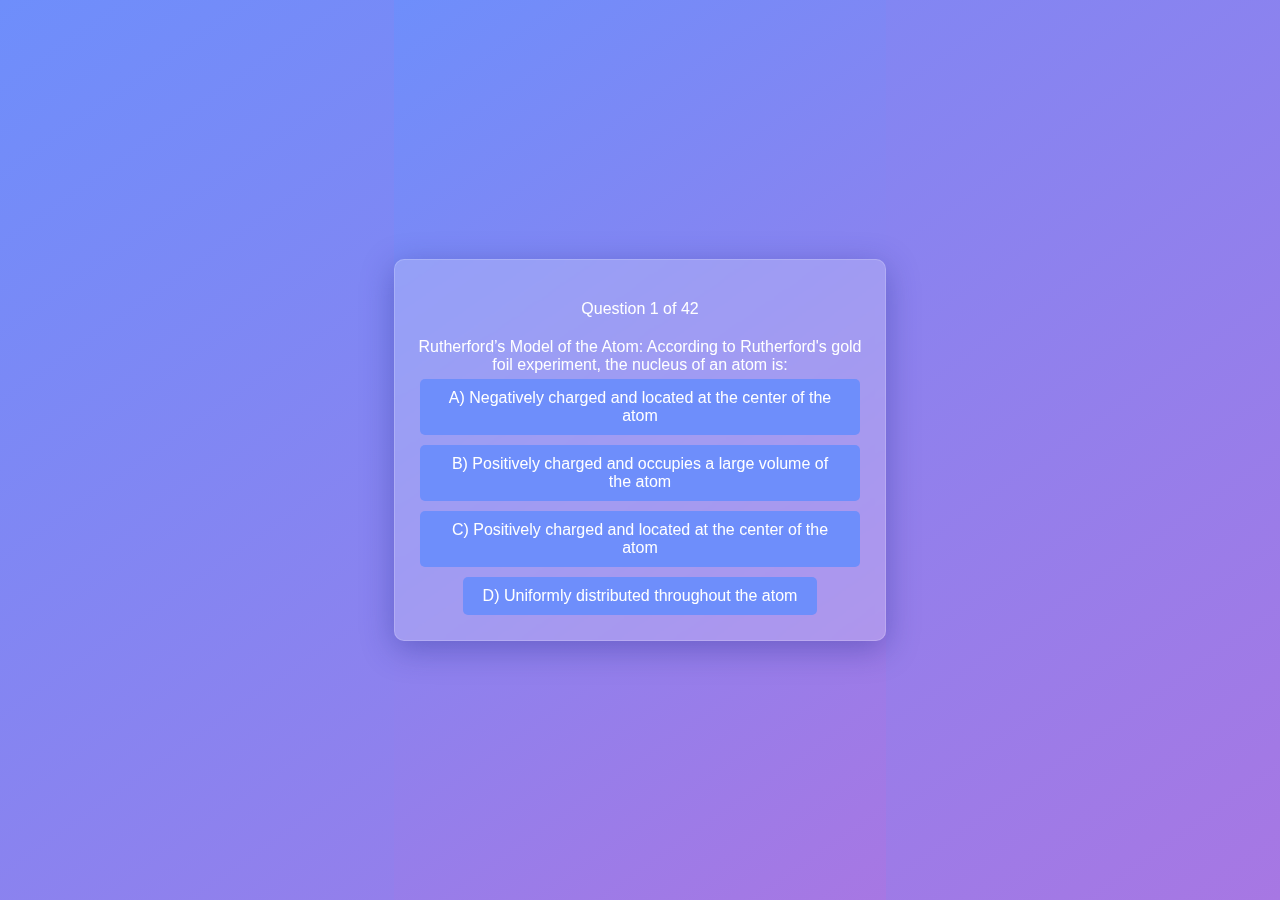
==== index.html @ 0fb8e7a4 "index.html" ====
<!DOCTYPE html>
<html lang="en">
<head>
    <meta charset="UTF-8">
    <meta name="viewport" content="width=device-width, initial-scale=1.0">
    <title>Multiple Choice Quiz</title>
    <link rel="stylesheet" href="style.css">
</head>
<body>

<div id="quiz-container">
    <div id="question-info">
        Question <span id="question-number"></span> of <span id="total-questions"></span>
    </div>
    <div id="question">Question will appear here</div>
    <div id="options"></div>
    <button id="back-btn" style="display:none;">Back</button>
    <button id="next-btn" style="display:none;">Next</button>
</div>

<script src="script.js"></script>
</body>
</html>
---- style.css ----
body, html {
    height: 100%;
    margin: 0;
    display: flex;
    justify-content: center;
    align-items: center;
    background: linear-gradient(145deg, #6e8efb, #a777e3);
    font-family: Arial, sans-serif;
}

#quiz-container {
    width: 450px;
    padding: 20px;
    text-align: center;
    background: rgba(255, 255, 255, 0.2);
    box-shadow: 0 8px 32px 0 rgba(31, 38, 135, 0.37);
    backdrop-filter: blur(4px);
    border-radius: 10px;
    border: 1px solid rgba(255, 255, 255, 0.18);
    color: #fff;
}

button {
    padding: 10px 20px;
    margin: 10px;
    border: none;
    border-radius: 5px;
    cursor: pointer;
    background-color: #6e8efb;
    color: white;
    font-size: 16px;
}

button:hover {
    background-color: #a777e3;
}

.correct {
    background-color: #4CAF50; /* Green */
}

.incorrect {
    background-color: #f44336; /* Red */
}

button.selected {
    border: 2px solid #fff;
}

#back-btn {
    display: none; /* Initially hidden */
}

#question-info {
    margin-bottom: 20px;
}

#quiz-container {
    position: relative;
    padding-top: 40px; /* Provide space for the quiz-status */

}

#quiz-status {
    position: absolute;
    top: 10px;
    right: 20px;
    font-size: 0.9em;
    color: #fff;
}

#options button {
    display: inline-block; /* Display options in a row */
    margin: 5px;
}

#options {
    text-align: center;
}
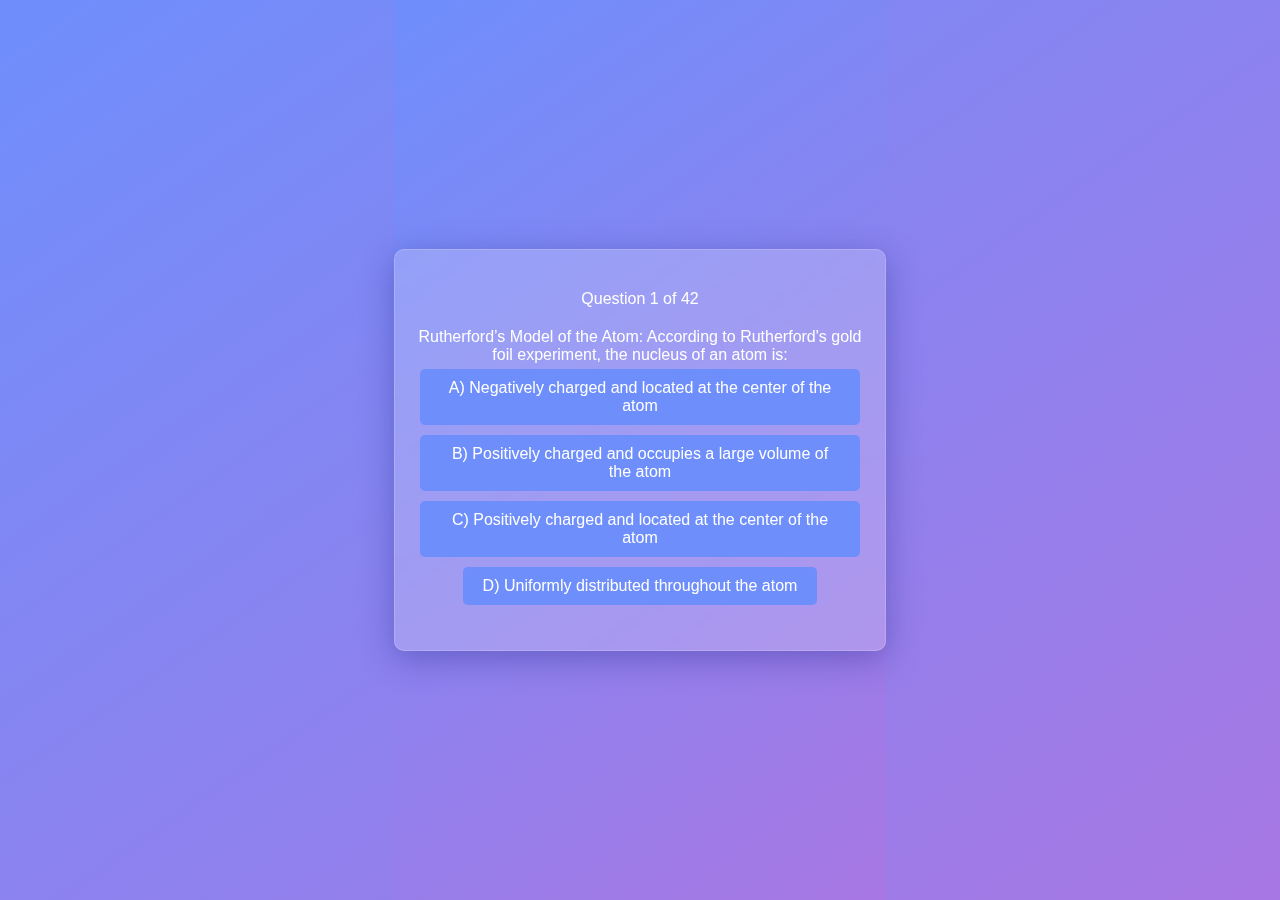
==== commit cce7630b: "commit" ====
--- a/index.html
+++ b/index.html
@@ -14,8 +14,10 @@
     </div>
     <div id="question">Question will appear here</div>
     <div id="options"></div>
-    <button id="back-btn" style="display:none;">Back</button>
-    <button id="next-btn" style="display:none;">Next</button>
+    <div id="navigation-buttons">
+        <button id="back-btn" style="display:none;">Back</button>
+        <button id="next-btn" style="display:none;">Next</button>
+    </div>
 </div>
 
 <script src="script.js"></script>
--- a/style.css
+++ b/style.css
@@ -78,3 +78,77 @@
     text-align: center;
 }
 
+/* Existing styles, with minor adjustments */
+body, html {
+    height: 100%;
+    margin: 0;
+    display: flex;
+    justify-content: center;
+    align-items: center;
+    background: linear-gradient(145deg, #6e8efb, #a777e3);
+    font-family: Arial, sans-serif;
+}
+
+#quiz-container {
+    width: 450px;
+    padding: 20px;
+    text-align: center;
+    background: rgba(255, 255, 255, 0.2);
+    box-shadow: 0 8px 32px 0 rgba(31, 38, 135, 0.37);
+    backdrop-filter: blur(4px);
+    border-radius: 10px;
+    border: 1px solid rgba(255, 255, 255, 0.18);
+    color: #fff;
+    position: relative;
+    padding-top: 40px; /* Adjusted */
+}
+
+#question-info {
+    margin-bottom: 20px;
+}
+
+/* New or updated styles */
+#navigation-buttons {
+    display: flex;
+    justify-content: space-between; /* This will align back to left and next to right */
+    margin-top: 20px;
+}
+
+#back-btn {
+    background-color: #2f2d2d; /* Red */
+    color: white;
+}
+
+#next-btn {
+    background-color: #2f2d2d; /* Green */
+    color: white;
+}
+
+button {
+    padding: 10px 20px;
+    border: none;
+    border-radius: 5px;
+    cursor: pointer;
+    font-size: 16px;
+}
+
+button:hover {
+    opacity: 0.8;
+}
+
+.correct {
+    background-color: #4CAF50; /* Green */
+}
+
+.incorrect {
+    background-color: #f44336; /* Red */
+}
+
+button.selected {
+    border: 2px solid #fff;
+}
+
+#options button {
+    display: inline-block;
+    margin: 5px;
+}
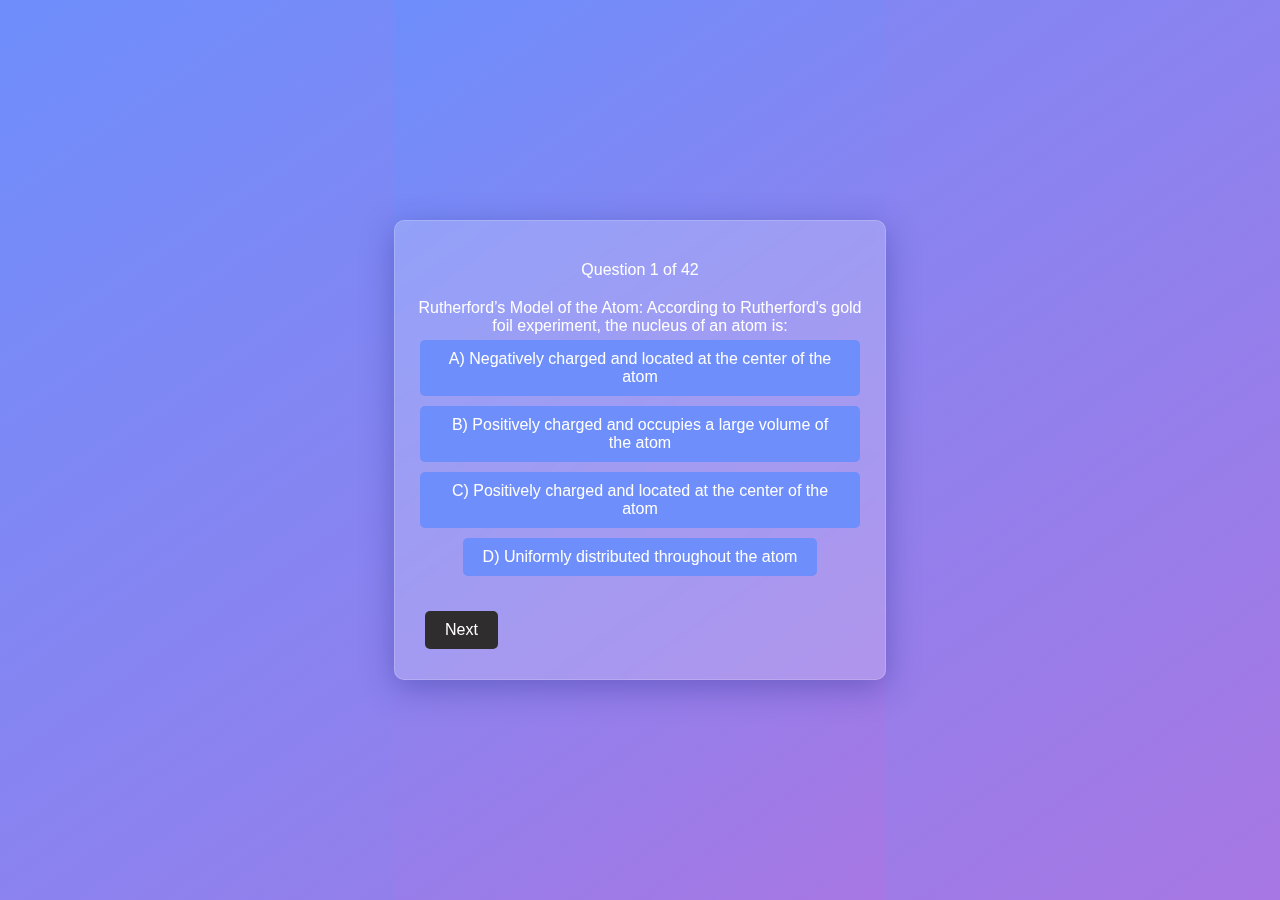
==== commit 35239238: "updated script" ====
--- a/index.html
+++ b/index.html
@@ -18,6 +18,10 @@
         <button id="back-btn" style="display:none;">Back</button>
         <button id="next-btn" style="display:none;">Next</button>
     </div>
+    <div id="score-container" style="display:none;">
+        <div id="score-message"></div>
+    </div>
+    
 </div>
 
 <script src="script.js"></script>
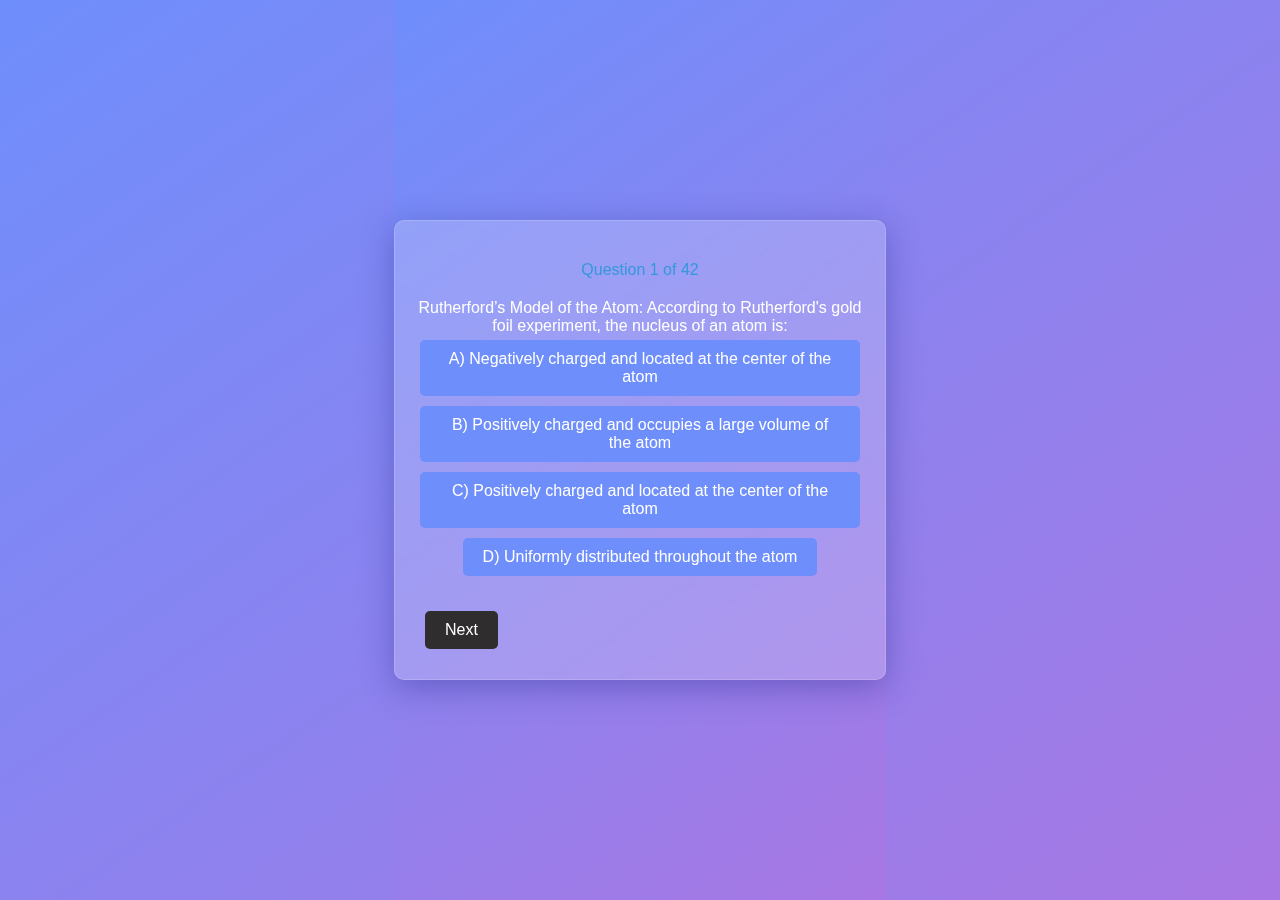
==== commit e7bf9441: "update" ====
--- a/index.html
+++ b/index.html
@@ -21,7 +21,8 @@
     <div id="score-container" style="display:none;">
         <div id="score-message"></div>
     </div>
-    
+    <button id="try-again-btn" style="display:none;">Try Again</button>
+
 </div>
 
 <script src="script.js"></script>
--- a/style.css
+++ b/style.css
@@ -152,3 +152,23 @@
     display: inline-block;
     margin: 5px;
 }
+#try-again-btn {
+    background-color: black; /* Button background color */
+    color: white; /* Button text color */
+    border: 1px solid white; /* Optional: adds a white border around the button */
+    font-size: 16px; /* Adjust font size as needed */
+    padding: 10px 20px; /* Padding inside the button */
+    margin-top: 20px; /* Space above the button */
+    cursor: pointer; /* Changes the mouse cursor to indicate the button is clickable */
+    display: block; /* Makes the button a block element */
+    margin-left: auto; /* Along with margin-right: auto and display: block, centers the button */
+    margin-right: auto;
+}
+
+#try-again-btn:hover {
+    background-color: grey; /* Changes the background color on hover for a visual feedback */
+}
+
+#question-info {
+    color: #3498db; /* Example: sets the text color to a shade of blue */
+}
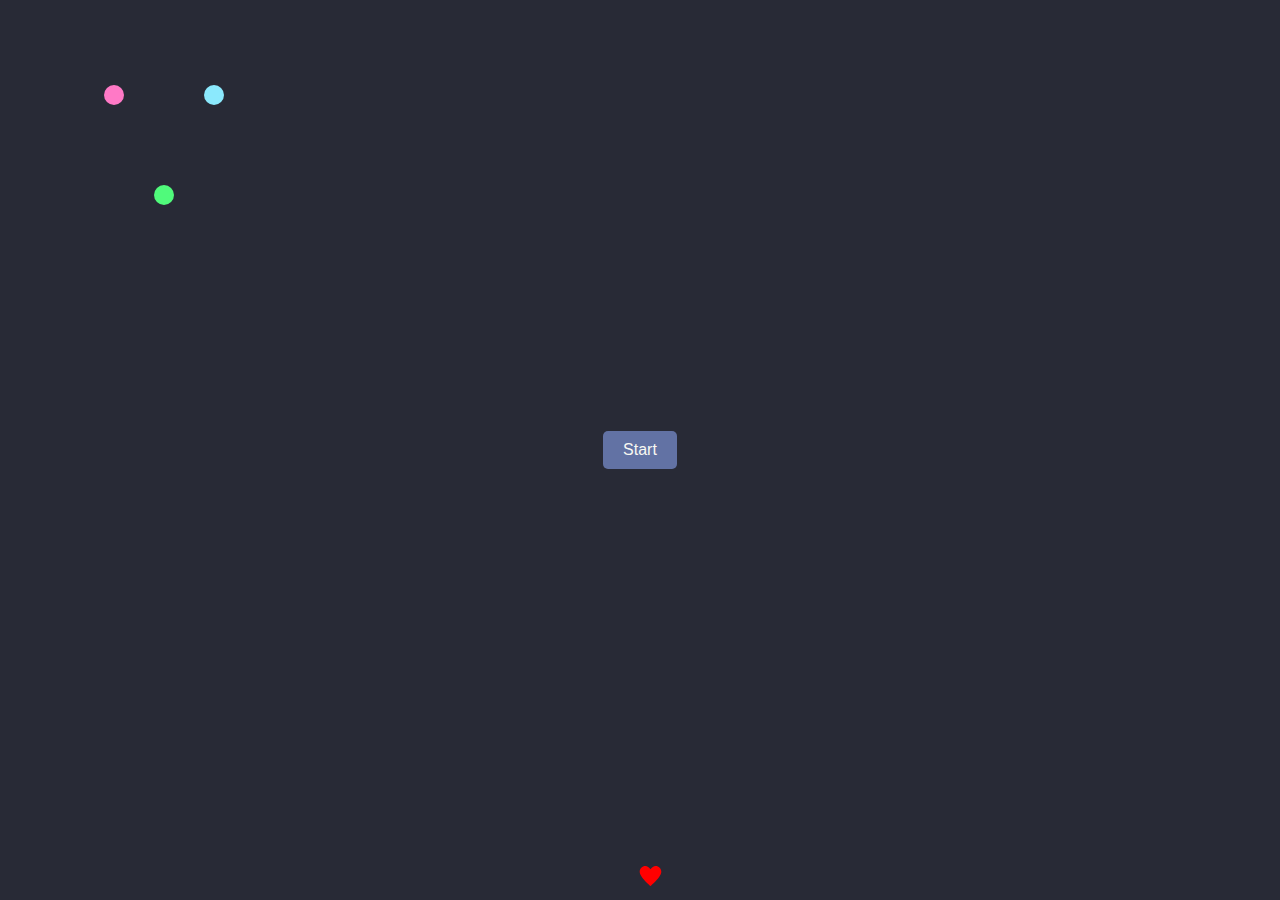
==== commit 8e474fb1: "update quiz" ====
--- a/index.html
+++ b/index.html
@@ -3,28 +3,35 @@
 <head>
     <meta charset="UTF-8">
     <meta name="viewport" content="width=device-width, initial-scale=1.0">
-    <title>Multiple Choice Quiz</title>
-    <link rel="stylesheet" href="style.css">
+    <title>Quiz Selection</title>
+    <link rel="stylesheet" href="style1.css">
+    <link href="https://fonts.googleapis.com/css2?family=Roboto:wght@400;500&display=swap" rel="stylesheet">
+
 </head>
 <body>
+    <div id="subject-container">
+        <button class="subject-btn" data-subject="physics">Start</button>
+        <!-- Add more subjects as needed -->
+    </div>
+    <div id="chapter-container" style="display:none;">
+        <!-- Chapters will be loaded here dynamically -->
+    </div>
+    <svg class="floating-svg" width="200" height="200" xmlns="http://www.w3.org/2000/svg">
+        <circle cx="50" cy="50" r="10" fill="#ff79c6"/>
+        <circle cx="150" cy="50" r="10" fill="#8be9fd"/>
+        <circle cx="100" cy="150" r="10" fill="#50fa7b"/>
+    </svg>
+    
+    <script src="https://cdnjs.cloudflare.com/ajax/libs/gsap/3.5.1/gsap.min.js"></script>
 
-<div id="quiz-container">
-    <div id="question-info">
-        Question <span id="question-number"></span> of <span id="total-questions"></span>
-    </div>
-    <div id="question">Question will appear here</div>
-    <div id="options"></div>
-    <div id="navigation-buttons">
-        <button id="back-btn" style="display:none;">Back</button>
-        <button id="next-btn" style="display:none;">Next</button>
-    </div>
-    <div id="score-container" style="display:none;">
-        <div id="score-message"></div>
-    </div>
-    <button id="try-again-btn" style="display:none;">Try Again</button>
 
-</div>
-
-<script src="script.js"></script>
+    <script src="script1.js"></script>
+    <footer>
+         <svg class="heart" viewBox="0 0 32 29.6">
+            <path d="M23.6,0C20.7,0,18,1.9,16,4.8C14,1.9,11.3,0,8.4,0C3.8,0,0,3.8,0,8.4c0,8.1,16,21.2,16,21.2S32,16.5,32,8.4
+            C32,3.8,28.2,0,23.6,0z"/>
+        </svg> 
+    </footer>
+    
 </body>
 </html>
--- a/style1.css
+++ b/style1.css
@@ -0,0 +1,73 @@
+body, html {
+    margin: 0;
+    padding: 0;
+    width: 100%;
+    height: 100%;
+    font-family: 'Arial', sans-serif;
+    background: #282a36;
+    color: #f8f8f2;
+    display: flex;
+    justify-content: center;
+    align-items: center;
+    flex-direction: column;
+}
+
+.subject-btn, .chapter-btn {
+    cursor: pointer;
+    background-color: #6272a4;
+    color: #f8f8f2;
+    border: none;
+    padding: 10px 20px;
+    margin: 5px;
+    border-radius: 5px;
+    font-size: 16px;
+    transition: background-color 0.3s ease;
+}
+
+.subject-btn:hover, .chapter-btn:hover {
+    background-color: #161716;
+}
+
+#chapter-container {
+    margin-top: 20px;
+}
+
+/* Floating SVGs (Example with generic styling) */
+.floating-svg {
+    position: absolute;
+    top: 5%;
+    left: 5%;
+    animation: floatAnimation 5s infinite ease-in-out;
+}
+
+@keyframes floatAnimation {
+    0%, 100% { transform: translateY(0); }
+    50% { transform: translateY(-20px); }
+}
+footer {
+    position: fixed;
+    left: 0;
+    bottom: 0;
+    width: 100%;
+    text-align: center;
+    padding: 10px;
+    color:white;
+    font-family: 'Roboto', sans-serif;
+}
+
+.heart {
+    width: 35px;
+    height: 20px;
+    margin: 0 0px;
+    fill: red;
+    animation: beat .75s infinite alternate;
+}
+
+@keyframes beat {
+    from {
+        transform: scale(0.7);
+    }
+    to {
+        transform: scale(0.9);
+    }
+}
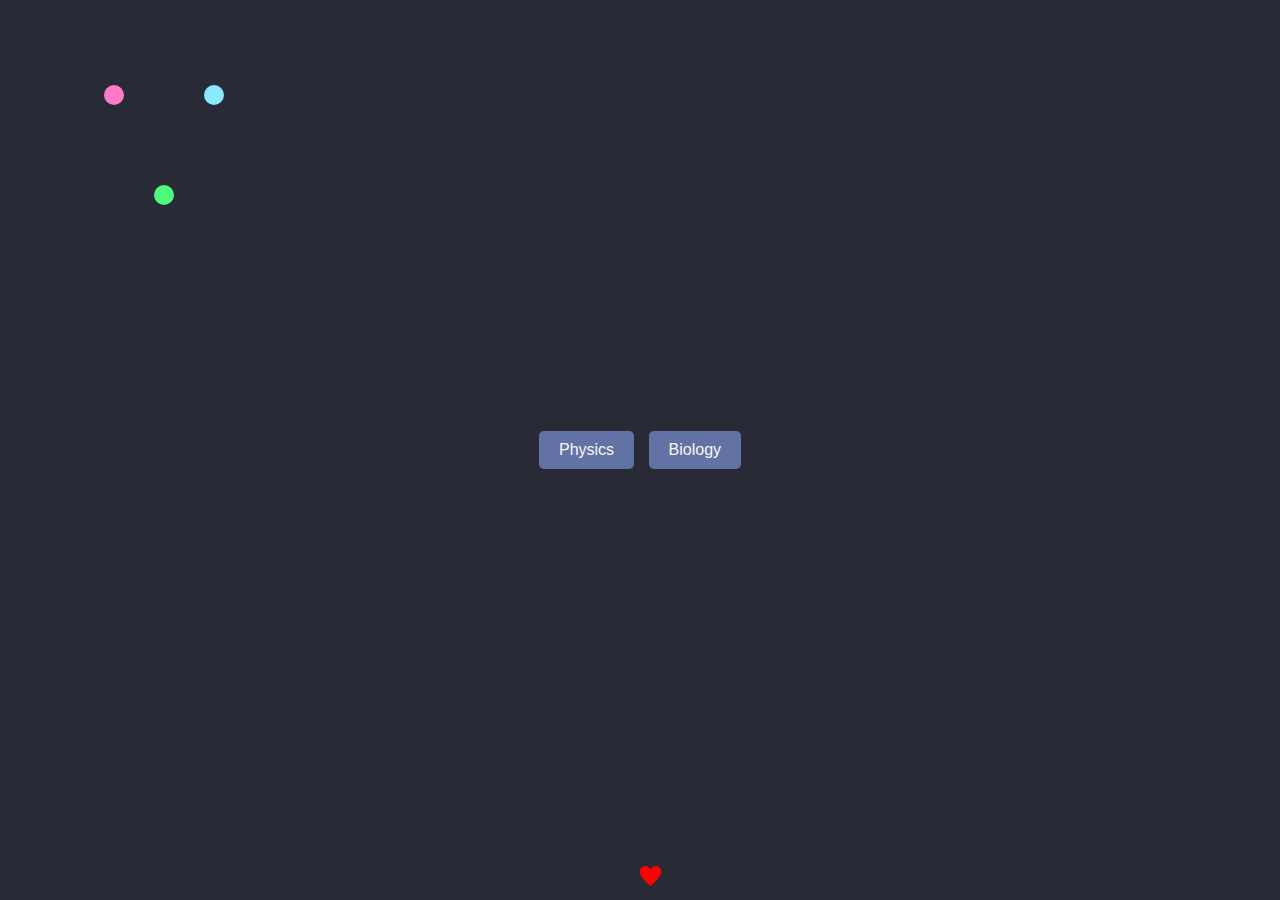
==== commit b73cff09: "update bio" ====
--- a/index.html
+++ b/index.html
@@ -10,7 +10,8 @@
 </head>
 <body>
     <div id="subject-container">
-        <button class="subject-btn" data-subject="physics">Start</button>
+        <button class="subject-btn" data-subject="physics">Physics</button>
+        <button class="subject-btn" data-subject="biology">Biology</button>
         <!-- Add more subjects as needed -->
     </div>
     <div id="chapter-container" style="display:none;">
@@ -21,6 +22,7 @@
         <circle cx="150" cy="50" r="10" fill="#8be9fd"/>
         <circle cx="100" cy="150" r="10" fill="#50fa7b"/>
     </svg>
+    
     
     <script src="https://cdnjs.cloudflare.com/ajax/libs/gsap/3.5.1/gsap.min.js"></script>
 
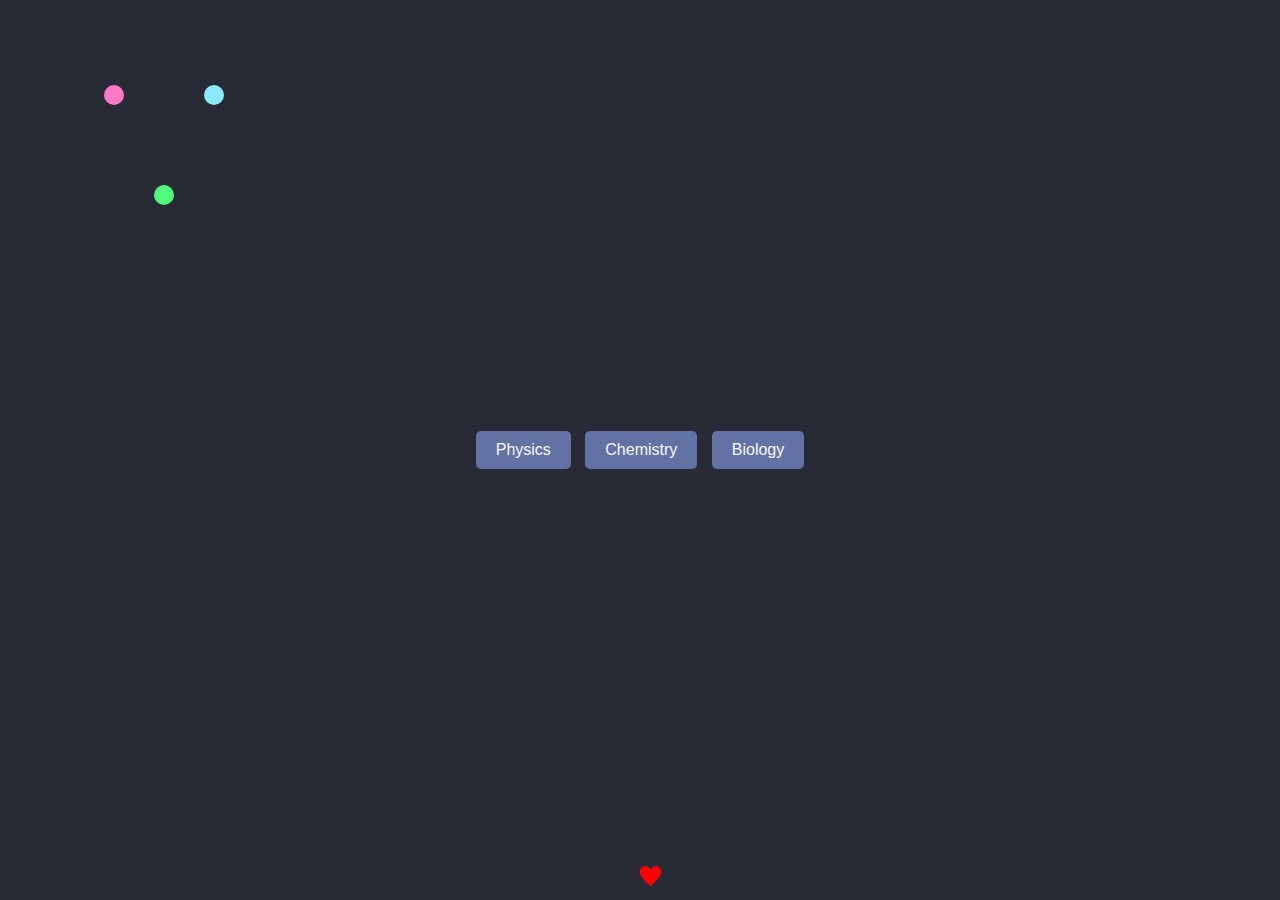
==== commit 30686259: "update physics formula2" ====
--- a/index.html
+++ b/index.html
@@ -11,6 +11,7 @@
 <body>
     <div id="subject-container">
         <button class="subject-btn" data-subject="physics">Physics</button>
+        <button class="subject-btn" data-subject="chemistry">Chemistry</button>
         <button class="subject-btn" data-subject="biology">Biology</button>
         <!-- Add more subjects as needed -->
     </div>
